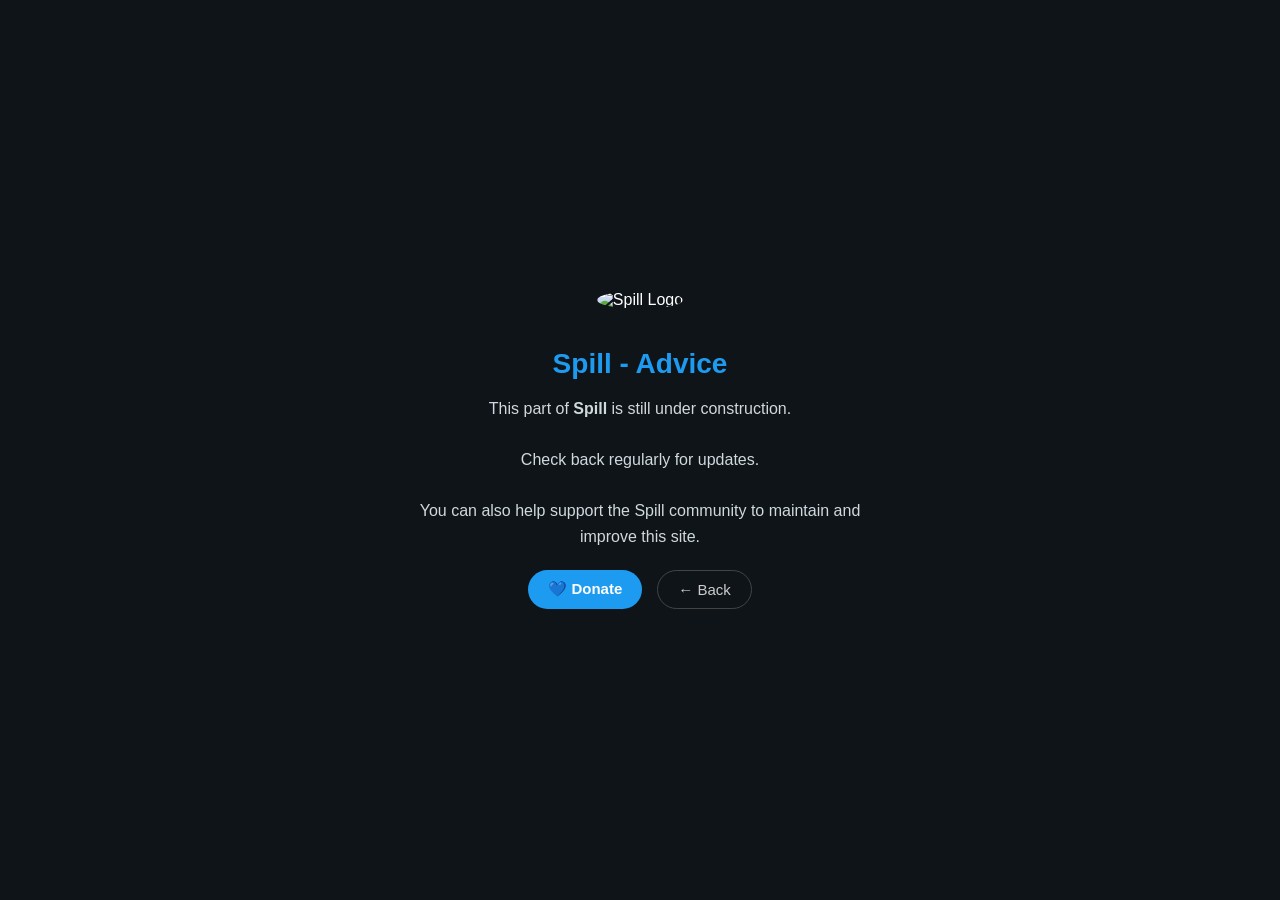
==== advice.html @ 2f9c5f7d "FINALS" ====
<!DOCTYPE html>
<html lang="en">
<head>
  <meta charset="UTF-8">
  <meta name="viewport" content="width=device-width, initial-scale=1.0">
  <meta name="description" content="Spill - Advice section coming soon.">
  <title>Spill - Advice</title>
  <link rel="stylesheet" href="intro.css">
</head>
<body class="intro-active">
 
  <div id="intro-screen">
    <div class="intro-content">
 
      <img src="images/spill-logo.jpeg" alt="Spill Logo" class="logo">
 
      <h1>Spill - Advice</h1>
 
      <p>
        This part of <strong>Spill</strong> is still under construction.<br><br>
        Check back regularly for updates.<br><br>
        You can also help support the Spill community to maintain and improve this site.
      </p>
 
      <div class="intro-buttons">
        <button id="donate-btn">💙 Donate</button>
        <button id="leave-btn">← Back</button>
      </div>
 
    </div>
  </div>
 
  <script>
    document.getElementById("donate-btn").addEventListener("click", () => {
      window.location.href = "donate.html";
    });
    document.getElementById("leave-btn").addEventListener("click", () => {
      window.location.href = "spill.html";
    });
  </script>
 
</body>
</html>
---- intro.css ----
/* =========================
   GLOBAL RESET
========================= */
*, *::before, *::after {
  box-sizing: border-box;
}
 
/* =========================
   INTRO SCREEN
========================= */
body {
  margin: 0;
  font-family: Arial, sans-serif;
  background: #0f1419;
  color: #ffffff;
}
 
/* Prevent body scrolling on intro */
body.intro-active {
  overflow: hidden;
  height: 100vh;
}
 
#intro-screen {
  position: fixed;
  top: 0;
  left: 0;
  width: 100%;
  height: 100%;
  display: flex;
  align-items: center;
  justify-content: center;
  opacity: 1;
  transition: opacity 0.5s ease;
}
 
#intro-screen.fade-out {
  opacity: 0;
}
 
.intro-content {
  max-width: 500px;
  width: 90%;
  text-align: center;
  padding: 20px;
}
 
/* =========================
   LOGO
========================= */
.logo {
  width: 120px;
  margin-bottom: 20px;
  border-radius: 50%;
  animation: logoEnter 0.6s ease forwards;
}
 
@keyframes logoEnter {
  from {
    opacity: 0;
    transform: scale(0.8);
  }
  to {
    opacity: 1;
    transform: scale(1);
  }
}
 
/* =========================
   TYPOGRAPHY
========================= */
.intro-content h1 {
  font-size: 28px;
  margin-bottom: 15px;
  color: #1d9bf0;
}
 
.intro-content p {
  color: #cfd9de;
  margin-bottom: 10px;
  line-height: 1.6;
}
 
.warning {
  font-size: 14px;
  color: #8899a6;
}
 
/* =========================
   BUTTONS
========================= */
.intro-buttons {
  margin-top: 20px;
  display: flex;
  justify-content: center;
  gap: 15px;
  flex-wrap: wrap;
}
 
/* Primary action button — Enter / Donate */
#enter-btn,
#donate-btn {
  background: #1d9bf0;
  border: none;
  padding: 10px 20px;
  border-radius: 999px;
  color: white;
  font-weight: 600;
  font-size: 15px;
  cursor: pointer;
  transition: background 0.2s ease, transform 0.2s ease;
}
 
#enter-btn:hover,
#donate-btn:hover {
  background: #1a8cd8;
  transform: scale(1.03);
}
 
/* Secondary action button — Leave / Back */
#leave-btn {
  background: transparent;
  border: 1px solid #444;
  padding: 10px 20px;
  border-radius: 999px;
  color: #ccc;
  font-size: 15px;
  cursor: pointer;
  transition: background 0.2s ease, color 0.2s ease;
}
 
#leave-btn:hover {
  background: #222;
  color: #fff;
}
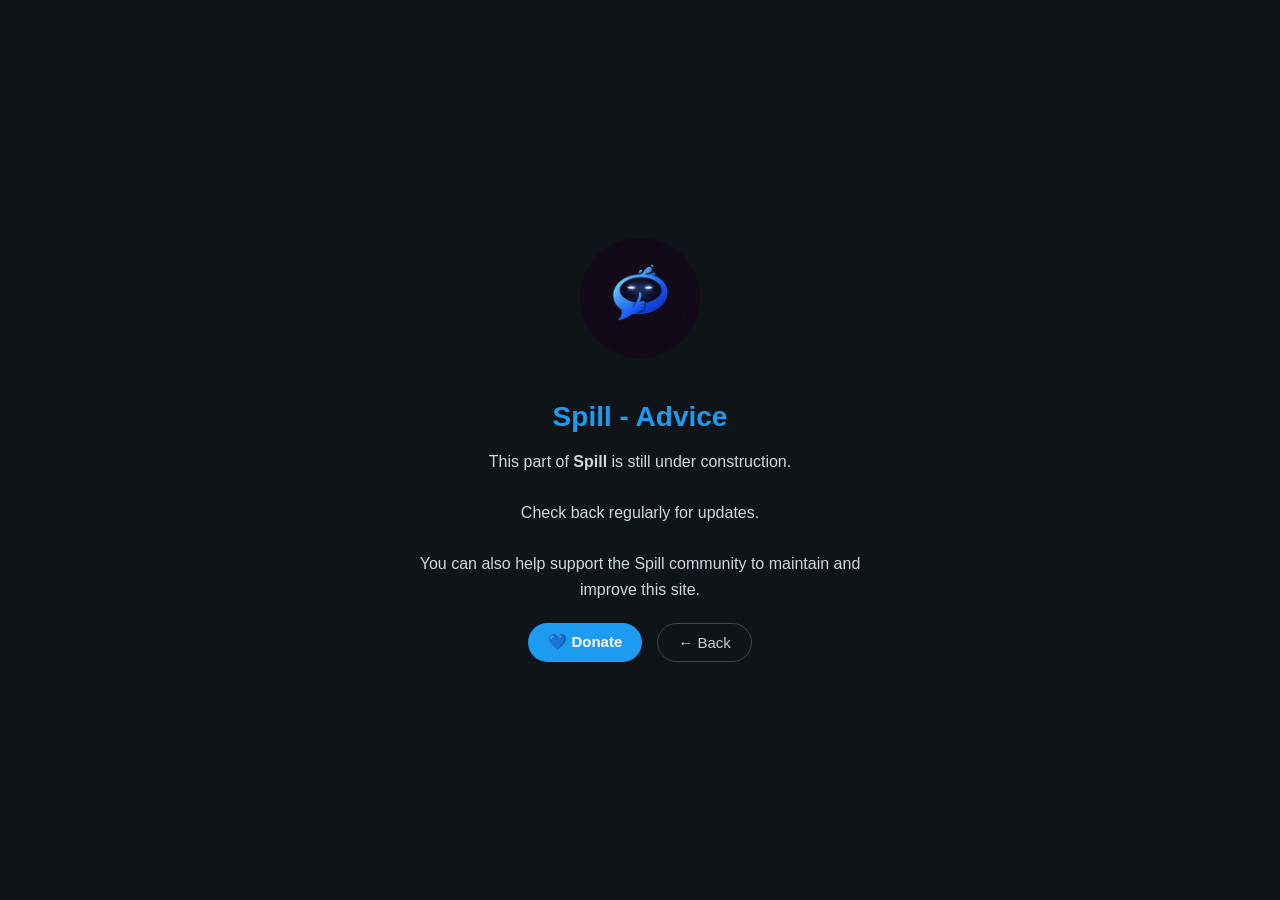
==== commit 8892da62: "jjkwertyb" ====
--- a/advice.html
+++ b/advice.html
@@ -12,7 +12,7 @@
   <div id="intro-screen">
     <div class="intro-content">
  
-      <img src="images/spill-logo.jpeg" alt="Spill Logo" class="logo">
+      <img src="images/spill-logo.jpg" alt="Spill Logo" class="logo">
  
       <h1>Spill - Advice</h1>
  
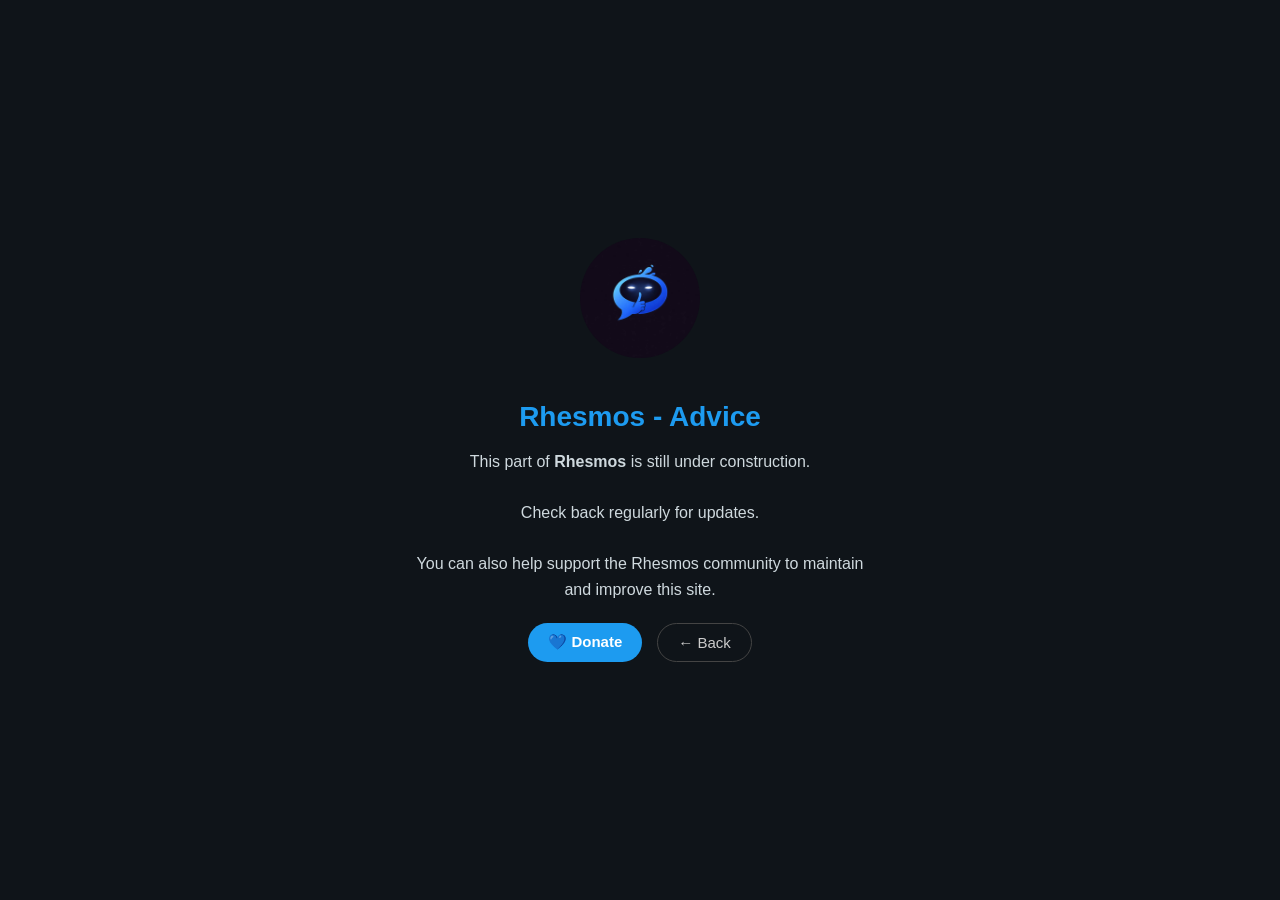
==== commit ff15d51c: "Rhesmos Update" ====
--- a/advice.html
+++ b/advice.html
@@ -3,8 +3,8 @@
 <head>
   <meta charset="UTF-8">
   <meta name="viewport" content="width=device-width, initial-scale=1.0">
-  <meta name="description" content="Spill - Advice section coming soon.">
-  <title>Spill - Advice</title>
+  <meta name="description" content="Rhesmos - Advice section coming soon.">
+  <title>Rhesmos - Advice</title>
   <link rel="stylesheet" href="intro.css">
 </head>
 <body class="intro-active">
@@ -12,14 +12,14 @@
   <div id="intro-screen">
     <div class="intro-content">
  
-      <img src="images/spill-logo.jpg" alt="Spill Logo" class="logo">
+      <img src="images/Rhesmos.jpg" alt="Rhesmos Logo" class="logo">
  
-      <h1>Spill - Advice</h1>
+      <h1>Rhesmos - Advice</h1>
  
       <p>
-        This part of <strong>Spill</strong> is still under construction.<br><br>
+        This part of <strong>Rhesmos</strong> is still under construction.<br><br>
         Check back regularly for updates.<br><br>
-        You can also help support the Spill community to maintain and improve this site.
+        You can also help support the Rhesmos community to maintain and improve this site.
       </p>
  
       <div class="intro-buttons">
